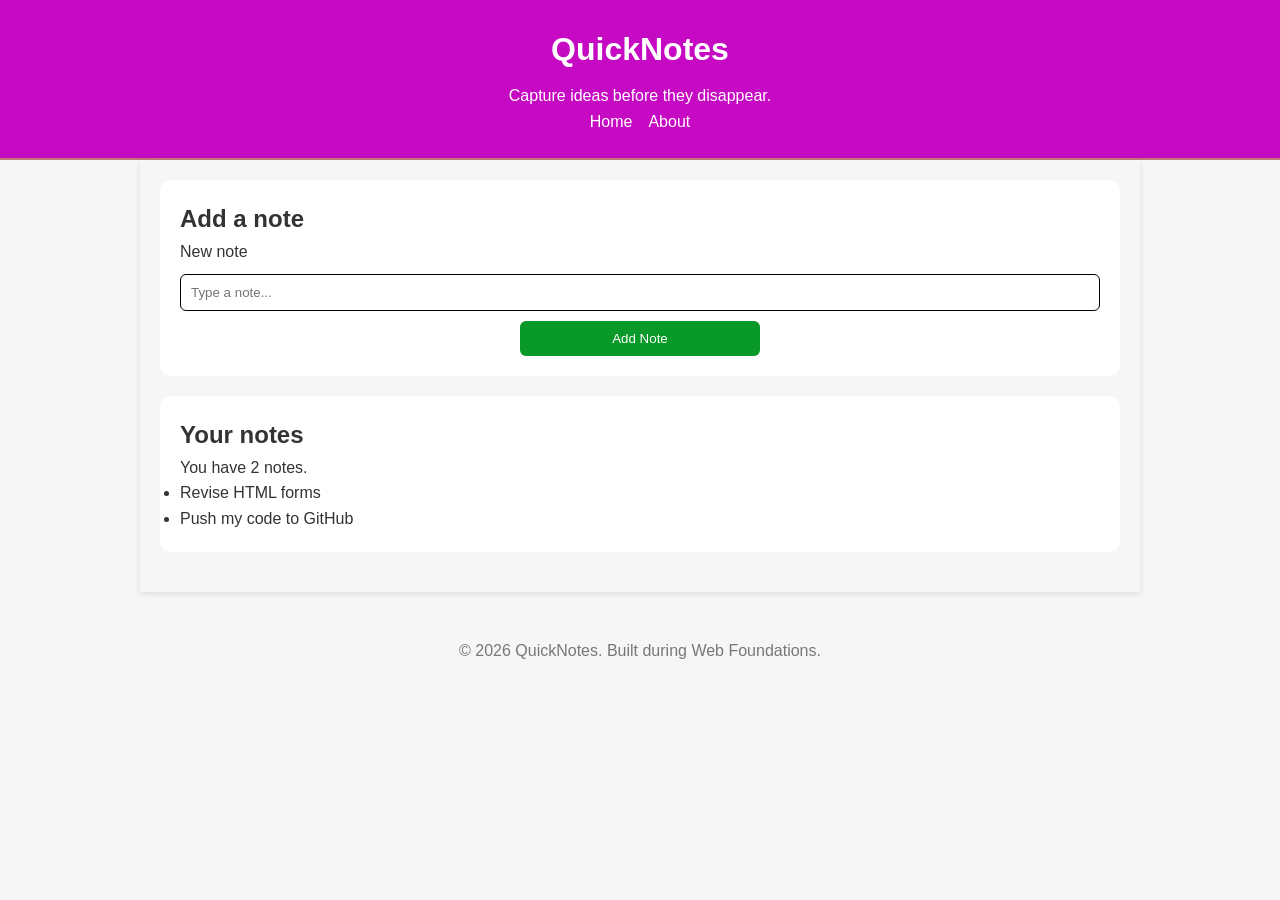
==== day2/index.html @ 81949c53 "day2 assignment" ====
<!DOCTYPE html>
<html lang="en">
  <head>
    <meta charset="UTF-8" />
    <meta name="viewport" content="width=device-width, initial-scale=1.0" />
    <link rel="stylesheet" href="styles.css" />
    <title>QuickNotes</title>
  </head>
  <body>
    <header>
      <h1>QuickNotes</h1>
      <p>Capture ideas before they disappear.</p>
        <nav>
            <a href="index.html">Home</a>
            <a href="about.html">About</a>
        </nav>


    </header>
 
    <main>
      <section>
        <h2>Add a note</h2>
        <form id="note-form">
          <label for="note-input">New note</label>
          <input type="text" id="note-input" placeholder="Type a note..." />
          <button type="submit">Add Note</button>
        </form>
      </section>
 
      <section>
        <h2>Your notes</h2>
        <p id="note-count">You have 2 notes.</p>
        <ul id="notes-list">
          <li>Revise HTML forms</li>
          <li>Push my code to GitHub</li>
        </ul>
      </section>
    </main>
 
    <footer>
      <p>&copy; 2026 QuickNotes. Built during Web Foundations.</p>
    </footer>
  </body>
</html>
---- day2/styles.css ----
*,
*::before,
::after {
  box-sizing: border-box;
  margin: 0;
  padding: 0;
}

body {
  margin: 0;
  font-family: "Segoe UI", Arial, sans-serif;
  background-color: #f6f6f6;
  color: #333;
  line-height: 1.6;
}
header {
  background-color: #c609c3;
  color: white;
  padding: 24px 30px;
  border-bottom: 2px solid #c47777;
}

h1 {
  font-size: 32px;
  margin-bottom: 8px;
  text-align: center;
  
}

header p {
  text-align: center;
  font-size: 16px;
}
nav {
  justify-content: center;
  align-items: center;
  display: flex;
  gap: 16px;
}

nav a {
  color: white;
  text-decoration: none;
  transition: 0.3s;
}

nav a:hover {
  text-decoration: underline;
  color: hsl(103, 75%, 49%);
}

main {
  max-width: 1000px;
  margin: 0 auto;
  padding: 20px;
  margin-bottom: 30px;
  box-shadow: 0 2px 6px rgba(0, 0, 0, 0.1);
}

section{
  background-color: white;
  width: 100%;
  padding: 20px;
  border-radius: 10px;
  margin-bottom: 20px;
}
.features {
  display: grid;
  grid-template-columns: repeat(auto-fit, minmax(180px, 1fr));
  gap: 20px;
  padding: 0px;
}

.features li {
  list-style: none;
  background-color: #0998c4;
  padding: 20px;
  border: 1px solid #ddd;
  border-radius: 8px;
}

table {
  width: 100%;
  border-collapse: collapse;
}
th,
td {
  border: 1px solid #333;
  padding: 10px;
  text-align: left;
}

form {
  display: flex;
  flex-direction: column;
  gap: 10px;
}

input,
textarea {
  width: 100%;
  padding: 10px;
  border: 1px solid black;
  border-radius: 6px;
}

textarea{
  min-height: 100px;
}
button {
  width: 80%;
  max-width: 240px;
  display: block;
  margin: 0 auto;
  padding: 10px 6px;
  background-color: #099928;
  color: rgb(255, 255, 255);
  border: none;
  cursor: pointer;
  transition: 0.3s;
  border-radius: 6px;
}

button:hover {
  background-color: #d0d002cb;
}

@media (max-width: 600px) {
  nav {
    flex-direction: column;
    align-items: center;
  }
  .features {
    grid-template-columns: 1fr;
  }
  main {
    padding: 10px;
  }
  header {
    padding: 16px 20px;
  }
  h1 {
    font-size: 24px;
  }
  button {
    width: 100%;
    max-width: none;
  }
}

footer {
  text-align: center;
  padding: 16px;
  color: #777777;
}
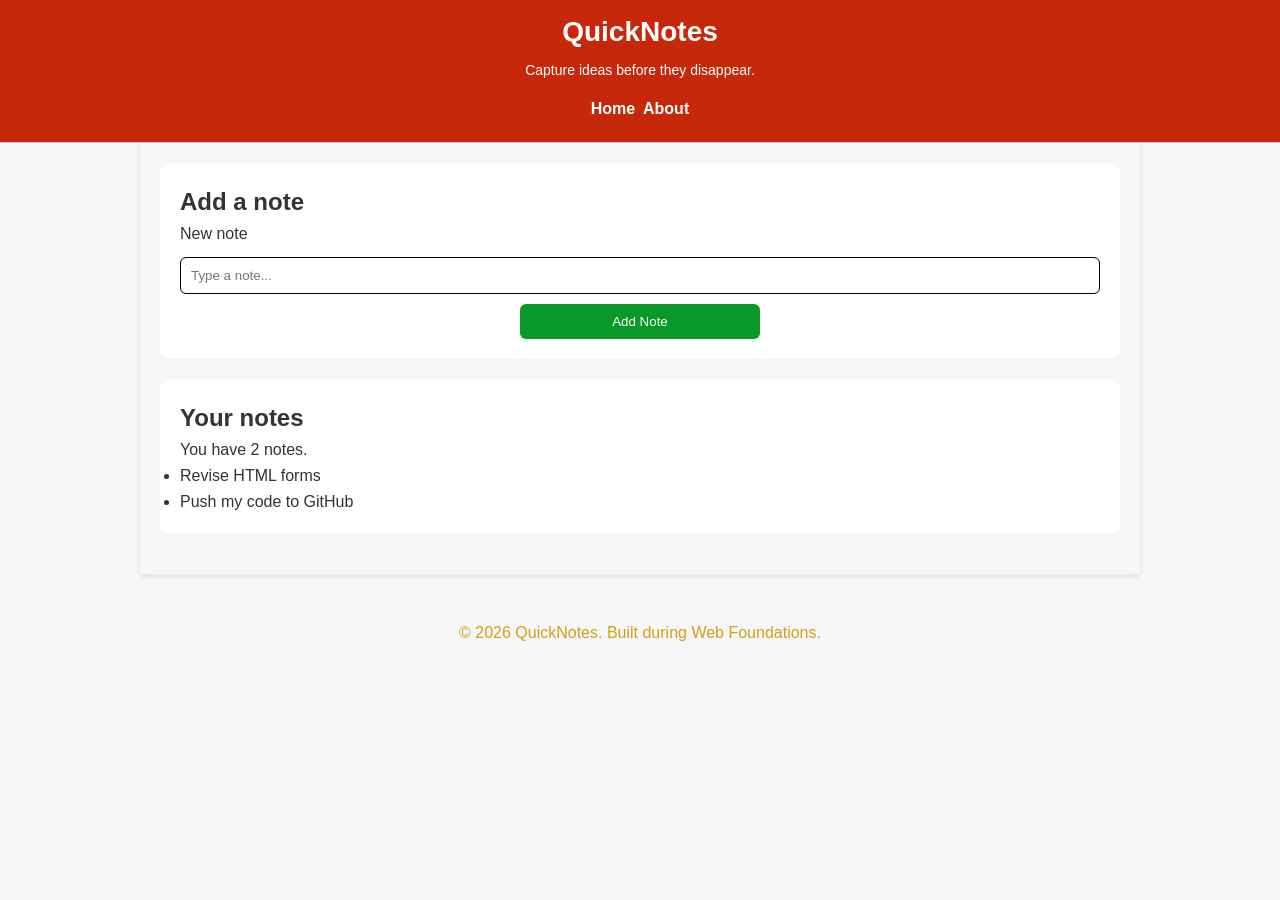
==== commit 0e09de78: "day 4 assignment" ====
--- a/day2/index.html
+++ b/day2/index.html
@@ -12,8 +12,10 @@
       <h1>QuickNotes</h1>
       <p>Capture ideas before they disappear.</p>
         <nav>
-            <a href="index.html">Home</a>
+          <h1>
+          <a href="index.html">Home</a>
             <a href="about.html">About</a>
+        
         </nav>
 
 
--- a/day2/styles.css
+++ b/day2/styles.css
@@ -1,6 +1,6 @@
 *,
 *::before,
-::after {
+*::after {
   box-sizing: border-box;
   margin: 0;
   padding: 0;
@@ -13,34 +13,39 @@
   color: #333;
   line-height: 1.6;
 }
+
+/* HEADER */
 header {
-  background-color: #c609c3;
+  background-color: #c62809;
   color: white;
-  padding: 24px 30px;
-  border-bottom: 2px solid #c47777;
+  padding: 10px 20px;
+  border-bottom: 1px solid #cccccc;
 }
 
 h1 {
-  font-size: 32px;
-  margin-bottom: 8px;
+  font-size: 28px;
+  margin-bottom: 4px;
   text-align: center;
-  
 }
 
 header p {
   text-align: center;
-  font-size: 16px;
+  font-size: 14px;
+  margin: 2px 0;
 }
+
+/* NAVIGATION */
 nav {
   justify-content: center;
   align-items: center;
   display: flex;
-  gap: 16px;
+  gap: 20px;
 }
 
 nav a {
   color: white;
   text-decoration: none;
+  font-size: 16px;
   transition: 0.3s;
 }
 
@@ -49,6 +54,7 @@
   color: hsl(103, 75%, 49%);
 }
 
+/* MAIN CONTENT */
 main {
   max-width: 1000px;
   margin: 0 auto;
@@ -57,18 +63,21 @@
   box-shadow: 0 2px 6px rgba(0, 0, 0, 0.1);
 }
 
-section{
+/* SECTIONS */
+section {
   background-color: white;
   width: 100%;
   padding: 20px;
   border-radius: 10px;
   margin-bottom: 20px;
 }
+
+/* FEATURES */
 .features {
   display: grid;
   grid-template-columns: repeat(auto-fit, minmax(180px, 1fr));
   gap: 20px;
-  padding: 0px;
+  padding: 0;
 }
 
 .features li {
@@ -79,10 +88,12 @@
   border-radius: 8px;
 }
 
+/* TABLE */
 table {
   width: 100%;
   border-collapse: collapse;
 }
+
 th,
 td {
   border: 1px solid #333;
@@ -90,6 +101,7 @@
   text-align: left;
 }
 
+/* FORM */
 form {
   display: flex;
   flex-direction: column;
@@ -104,9 +116,11 @@
   border-radius: 6px;
 }
 
-textarea{
+textarea {
   min-height: 100px;
 }
+
+/* BUTTON */
 button {
   width: 80%;
   max-width: 240px;
@@ -114,7 +128,7 @@
   margin: 0 auto;
   padding: 10px 6px;
   background-color: #099928;
-  color: rgb(255, 255, 255);
+  color: white;
   border: none;
   cursor: pointer;
   transition: 0.3s;
@@ -125,31 +139,47 @@
   background-color: #d0d002cb;
 }
 
+/* FOOTER */
+footer {
+  text-align: center;
+  padding: 16px;
+  color: #cfa119;
+}
+
+/* MOBILE RESPONSIVE */
 @media (max-width: 600px) {
   nav {
-    flex-direction: column;
+    flex-direction: row;
     align-items: center;
+    gap: 15px;
   }
+
   .features {
     grid-template-columns: 1fr;
   }
+
   main {
     padding: 10px;
   }
+
   header {
-    padding: 16px 20px;
+    padding: 8px 15px;
   }
+
   h1 {
     font-size: 24px;
   }
+
+  header p {
+    font-size: 13px;
+  }
+
+  nav a {
+    font-size: 15px;
+  }
+
   button {
     width: 100%;
     max-width: none;
   }
-}
-
-footer {
-  text-align: center;
-  padding: 16px;
-  color: #777777;
 }
